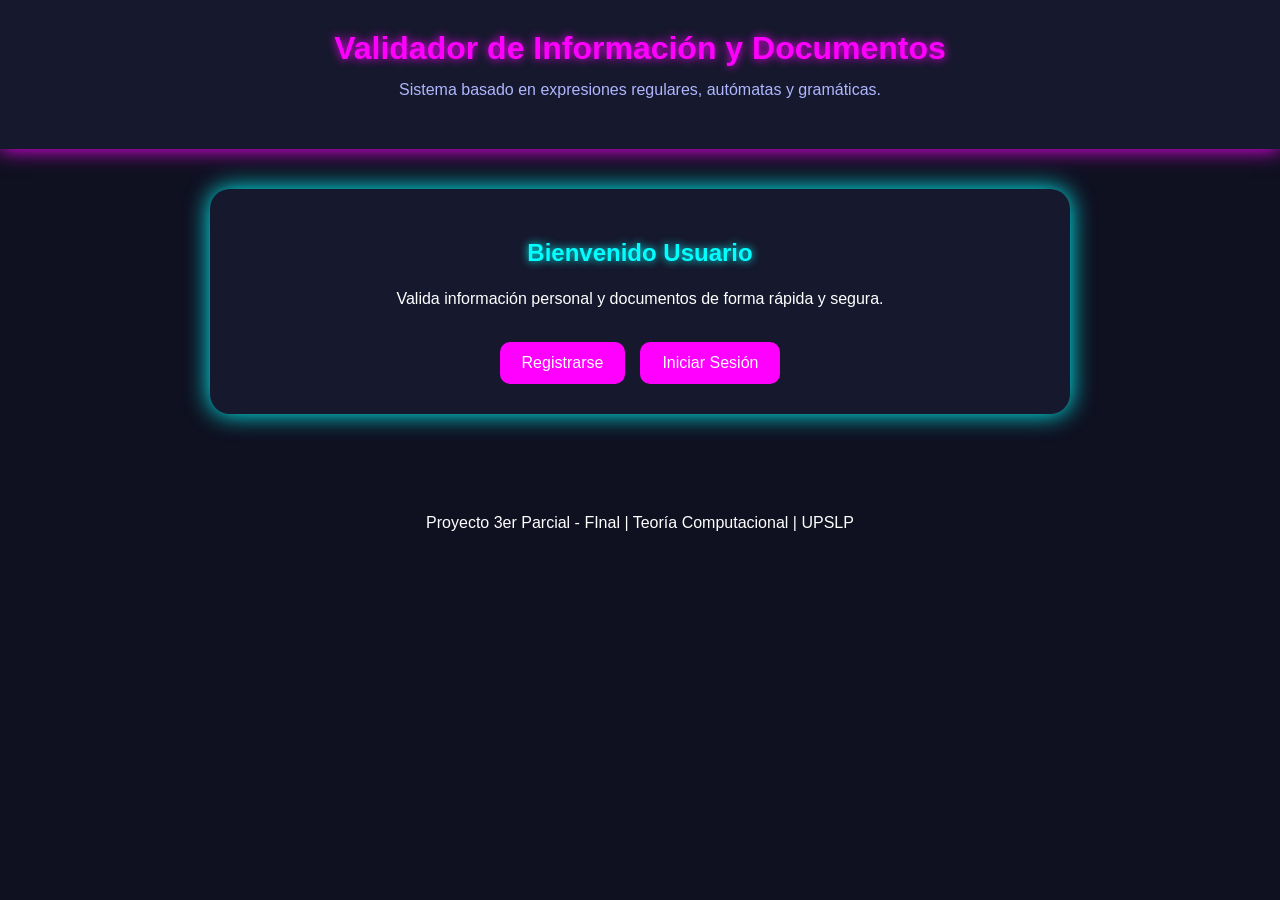
==== index.html @ 4fd0c359 "Add files via upload" ====
<!DOCTYPE html> 
<html lang="es"> 
<head> 
<meta charset="UTF-8"> 
<meta name="viewport" content="width=device-width, initial-scale=1.0">
<!-- Título de la pestaña --> 
<title>Validador de Información y Documentos</title> 
<link rel="stylesheet" href="estilos.css"> 
</head> 
<body> 
<!-- Encabezado principal --> 
<header> 
<h1>Validador de Información y Documentos</h1> 
<p>Sistema basado en expresiones regulares, autómatas y gramáticas.</p> 
</header> <main class="contenedor"> 
<section class="card"> <h2>Bienvenido Usuario</h2> 
<p>Valida información personal y documentos de forma rápida y segura.</p> 
<div class="botones"> <a href="registro.html" class="btn">Registrarse</a> 
<a href="login.html" class="btn">Iniciar Sesión</a> 
</div> 
</section> 
</main> 
<footer> 
<p>Proyecto 3er Parcial - FInal | Teoría Computacional | UPSLP</p> </footer> 
</body> 
</html>
---- estilos.css ----
/* =====================================================
   PROYECTO: VALIDADOR DE INFORMACIÓN Y DOCUMENTOS

   PALETA SYNTHWAVE

   #0F1020 -> Fondo principal
   #16182D -> Tarjetas
   #FF00FF -> Rosa neón
   #00FFFF -> Cian neón
   #AEB7FF -> Texto secundario
   #252949 -> Campos de entrada
===================================================== */


/* =====================================================
   CONFIGURACIÓN GENERAL DEL SITIO
===================================================== */

body{

    margin:0;

    font-family:Arial, Helvetica, sans-serif;

    background:#0F1020;

    color:white;

    min-height:100vh;

    text-align:center;
}


/* =====================================================
   ENCABEZADO
===================================================== */

header{

    background:#16182D;

    padding:30px;

    box-shadow:0 0 20px #FF00FF;
}

/* Título principal */

header h1{

    margin:0;

    color:#FF00FF;

    text-shadow:0 0 10px #FF00FF;
}

/* Subtítulo */

header p{

    color:#AEB7FF;

    margin-top:10px;
}


/* =====================================================
   CONTENEDOR PRINCIPAL

   Centra las tarjetas
===================================================== */

.contenedor{

    display:flex;

    justify-content:center;

    align-items:center;

    padding:40px 20px;
}


/* =====================================================
   TARJETAS
===================================================== */

.card{

    background:#16182D;

    border-radius:20px;

    padding:30px;

    width:90%;

    max-width:800px;

    box-shadow:0 0 25px #00FFFF;
}


/* =====================================================
   TÍTULOS INTERIORES
===================================================== */

h2{

    color:#00FFFF;

    text-shadow:0 0 8px #00FFFF;
}

/* Subtítulos secundarios */

h3{

    color:#FF00FF;
}


/* =====================================================
   PÁRRAFOS
===================================================== */

p{

    line-height:1.6;

    color:white;
}


/* =====================================================
   FORMULARIOS
===================================================== */

form{

    display:flex;

    flex-direction:column;

    text-align:left;
}


/* Etiquetas */

label{

    margin-top:15px;

    margin-bottom:5px;

    color:#AEB7FF;

    font-weight:bold;
}


/* =====================================================
   CAMPOS DE ENTRADA
===================================================== */

input{

    background:#252949;

    border:2px solid #00FFFF;

    color:white;

    padding:12px;

    border-radius:10px;

    font-size:15px;

    transition:0.3s;
}


/* Cuando el usuario selecciona el campo */

input:focus{

    outline:none;

    box-shadow:0 0 15px #00FFFF;
}


/* Texto placeholder */

input::placeholder{

    color:#AEB7FF;
}


/* =====================================================
   CONTENEDOR DE BOTONES
===================================================== */

.botones{

    margin-top:30px;

    display:flex;

    justify-content:center;

    gap:15px;

    flex-wrap:wrap;
}


/* =====================================================
   BOTONES Y ENLACES
===================================================== */

.btn,
button{

    background:#FF00FF;

    color:white;

    border:none;

    border-radius:10px;

    padding:12px 22px;

    cursor:pointer;

    font-size:16px;

    text-decoration:none;

    transition:0.3s;
}


/* Hover */

.btn:hover,
button:hover{

    background:#00FFFF;

    color:black;

    box-shadow:0 0 20px #00FFFF;
}


/* =====================================================
   ÁREA PARA CARGA DE ARCHIVOS
===================================================== */

.zona-archivo{

    border:3px dashed #FF00FF;

    padding:30px;

    margin:20px 0;

    border-radius:15px;

    transition:0.3s;
}

/* Efecto visual */

.zona-archivo:hover{

    box-shadow:0 0 20px #FF00FF;
}


/* =====================================================
   INFORMACIÓN DE ARCHIVOS
===================================================== */

.info-archivo{

    text-align:left;

    margin-top:20px;

    padding:15px;

    background:#252949;

    border-radius:10px;
}


/* =====================================================
   CONTENEDOR DE IMAGEN

   Se usará en login.html
===================================================== */

.contenedor-imagen{

    height:250px;

    margin:20px 0;

    display:flex;

    justify-content:center;

    align-items:center;

    border:2px dashed #00FFFF;

    border-radius:15px;

    color:#AEB7FF;

    background:#252949;
}


/* =====================================================
   CLASES PARA FUTURAS VALIDACIONES

   Se usarán cuando agreguen JavaScript
===================================================== */

/* Campo correcto */

.correcto{

    border:2px solid #00FF66;
}

/* Campo incorrecto */

.incorrecto{

    border:2px solid red;
}

/* Mensaje de error */

.error{

    color:red;

    font-size:14px;

    margin-top:5px;
}

/* Mensaje de éxito */

.exito{

    color:#00FF66;

    font-size:14px;

    margin-top:5px;
}


/* =====================================================
   PIE DE PÁGINA
===================================================== */

footer{

    margin-top:20px;

    padding:20px;

    color:#AEB7FF;
}


/* =====================================================
   RESPONSIVE

   Adaptación para celulares y tabletas
===================================================== */

@media (max-width:768px){

    .card{

        width:95%;

        padding:20px;
    }

    .botones{

        flex-direction:column;
    }

    .btn,
    button{

        width:100%;
    }

    header h1{

        font-size:1.8rem;
    }
}
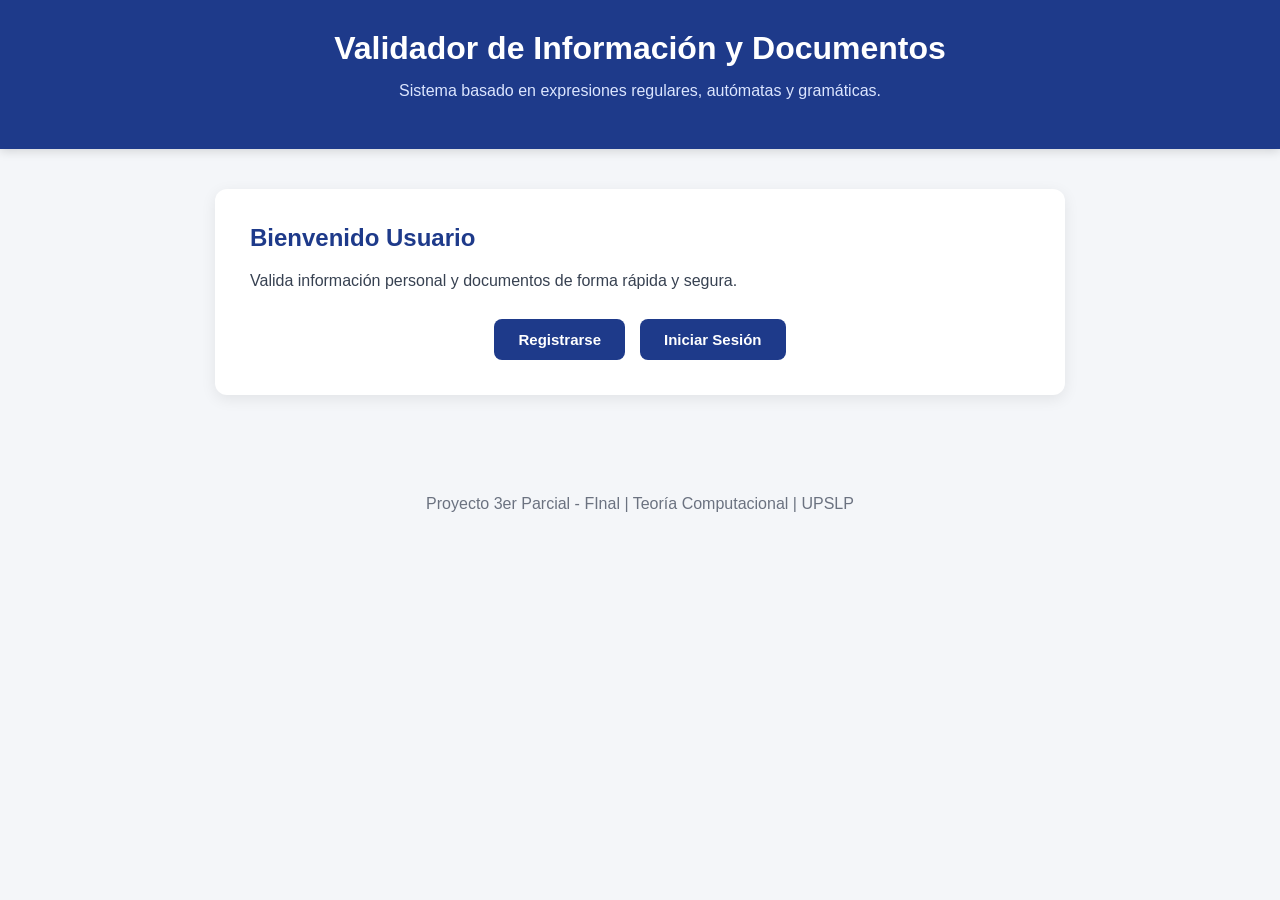
==== commit dd361603: "Change stylesheet reference in index.html Updated stylesheet reference from 'estilos.css' to 'estilo" ====
--- a/index.html
+++ b/index.html
@@ -5,7 +5,7 @@
 <meta name="viewport" content="width=device-width, initial-scale=1.0">
 <!-- Título de la pestaña --> 
 <title>Validador de Información y Documentos</title> 
-<link rel="stylesheet" href="estilos.css"> 
+<link rel="stylesheet" href="estilos1.css"> 
 </head> 
 <body> 
 <!-- Encabezado principal --> 
@@ -23,4 +23,4 @@
 <footer> 
 <p>Proyecto 3er Parcial - FInal | Teoría Computacional | UPSLP</p> </footer> 
 </body> 
-</html>+</html>
--- a/estilos1.css
+++ b/estilos1.css
@@ -0,0 +1,320 @@
+/* =====================================================
+   PROYECTO: VALIDADOR DE INFORMACIÓN Y DOCUMENTOS
+   ESTILO CORPORATIVO / PROFESIONAL
+===================================================== */
+
+/* =====================================================
+   PALETA DE COLORES
+===================================================== */
+
+:root{
+    --azul-principal:#1E3A8A;
+    --azul-secundario:#2563EB;
+    --azul-claro:#DBEAFE;
+    --gris-fondo:#F4F6F9;
+    --gris-claro:#E5E7EB;
+    --gris-texto:#374151;
+    --blanco:#FFFFFF;
+    --verde:#16A34A;
+    --rojo:#DC2626;
+}
+
+/* =====================================================
+   CONFIGURACIÓN GENERAL
+===================================================== */
+
+*{
+    margin:0;
+    padding:0;
+    box-sizing:border-box;
+}
+
+body{
+    font-family:'Segoe UI', Tahoma, Geneva, Verdana, sans-serif;
+    background:var(--gris-fondo);
+    color:var(--gris-texto);
+    min-height:100vh;
+}
+
+/* =====================================================
+   ENCABEZADO
+===================================================== */
+
+header{
+    background:var(--azul-principal);
+    color:white;
+    padding:30px;
+    text-align:center;
+    box-shadow:0 2px 10px rgba(0,0,0,0.15);
+}
+
+header h1{
+    font-size:2rem;
+    margin-bottom:10px;
+}
+
+header p{
+    font-size:1rem;
+    color:#DCE6FF;
+}
+
+/* =====================================================
+   CONTENEDOR PRINCIPAL
+===================================================== */
+
+.contenedor{
+    display:flex;
+    justify-content:center;
+    align-items:center;
+    padding:40px 20px;
+}
+
+/* =====================================================
+   TARJETAS
+===================================================== */
+
+.card{
+    background:var(--blanco);
+    width:90%;
+    max-width:850px;
+    padding:35px;
+    border-radius:12px;
+    box-shadow:0 4px 15px rgba(0,0,0,0.08);
+}
+
+/* =====================================================
+   TÍTULOS
+===================================================== */
+
+h2{
+    color:var(--azul-principal);
+    margin-bottom:15px;
+}
+
+h3{
+    color:var(--azul-secundario);
+    margin-bottom:10px;
+}
+
+/* =====================================================
+   PÁRRAFOS
+===================================================== */
+
+p{
+    line-height:1.7;
+    margin-bottom:15px;
+}
+
+/* =====================================================
+   FORMULARIOS
+===================================================== */
+
+form{
+    display:flex;
+    flex-direction:column;
+}
+
+/* =====================================================
+   ETIQUETAS
+===================================================== */
+
+label{
+    margin-top:15px;
+    margin-bottom:6px;
+    font-weight:600;
+    color:var(--gris-texto);
+}
+
+/* =====================================================
+   CAMPOS
+===================================================== */
+
+input,
+select,
+textarea{
+    width:100%;
+    padding:12px;
+    border:1px solid var(--gris-claro);
+    border-radius:8px;
+    font-size:15px;
+    background:white;
+    transition:0.3s ease;
+}
+
+input:focus,
+select:focus,
+textarea:focus{
+    outline:none;
+    border-color:var(--azul-secundario);
+    box-shadow:0 0 5px rgba(37,99,235,0.25);
+}
+
+input::placeholder,
+textarea::placeholder{
+    color:#9CA3AF;
+}
+
+/* =====================================================
+   BOTONES
+===================================================== */
+
+.botones{
+    display:flex;
+    justify-content:center;
+    gap:15px;
+    flex-wrap:wrap;
+    margin-top:25px;
+}
+
+.btn,
+button{
+    background:var(--azul-principal);
+    color:white;
+    padding:12px 24px;
+    border:none;
+    border-radius:8px;
+    text-decoration:none;
+    cursor:pointer;
+    font-size:15px;
+    font-weight:600;
+    transition:0.3s ease;
+}
+
+.btn:hover,
+button:hover{
+    background:var(--azul-secundario);
+    transform:translateY(-2px);
+}
+
+/* =====================================================
+   ÁREA DE CARGA DE ARCHIVOS
+===================================================== */
+
+.zona-archivo{
+    border:2px dashed var(--azul-secundario);
+    background:#F8FAFC;
+    border-radius:10px;
+    padding:30px;
+    margin:20px 0;
+    text-align:center;
+    transition:0.3s;
+}
+
+.zona-archivo:hover{
+    background:var(--azul-claro);
+}
+
+/* =====================================================
+   INFORMACIÓN DE ARCHIVOS
+===================================================== */
+
+.info-archivo{
+    background:#F9FAFB;
+    border:1px solid var(--gris-claro);
+    border-radius:8px;
+    padding:15px;
+    margin-top:20px;
+    text-align:left;
+}
+
+/* =====================================================
+   CONTENEDOR DE IMAGEN
+===================================================== */
+
+.contenedor-imagen{
+    height:250px;
+    border:2px dashed var(--gris-claro);
+    border-radius:10px;
+    background:white;
+    display:flex;
+    justify-content:center;
+    align-items:center;
+    margin:20px 0;
+    color:#6B7280;
+}
+
+/* =====================================================
+   MENSAJES DE VALIDACIÓN
+===================================================== */
+
+.correcto{
+    border:2px solid var(--verde);
+}
+
+.incorrecto{
+    border:2px solid var(--rojo);
+}
+
+.error{
+    color:var(--rojo);
+    margin-top:5px;
+    font-size:14px;
+}
+
+.exito{
+    color:var(--verde);
+    margin-top:5px;
+    font-size:14px;
+}
+
+/* =====================================================
+   TABLAS (POR SI LAS USAS DESPUÉS)
+===================================================== */
+
+table{
+    width:100%;
+    border-collapse:collapse;
+    margin-top:20px;
+}
+
+table th{
+    background:var(--azul-principal);
+    color:white;
+    padding:12px;
+}
+
+table td{
+    padding:12px;
+    border:1px solid var(--gris-claro);
+}
+
+table tr:nth-child(even){
+    background:#F9FAFB;
+}
+
+/* =====================================================
+   PIE DE PÁGINA
+===================================================== */
+
+footer{
+    text-align:center;
+    padding:25px;
+    color:#6B7280;
+    margin-top:30px;
+}
+
+/* =====================================================
+   RESPONSIVE
+===================================================== */
+
+@media (max-width:768px){
+
+    .card{
+        width:95%;
+        padding:20px;
+    }
+
+    .botones{
+        flex-direction:column;
+    }
+
+    .btn,
+    button{
+        width:100%;
+    }
+
+    header h1{
+        font-size:1.6rem;
+    }
+
+}
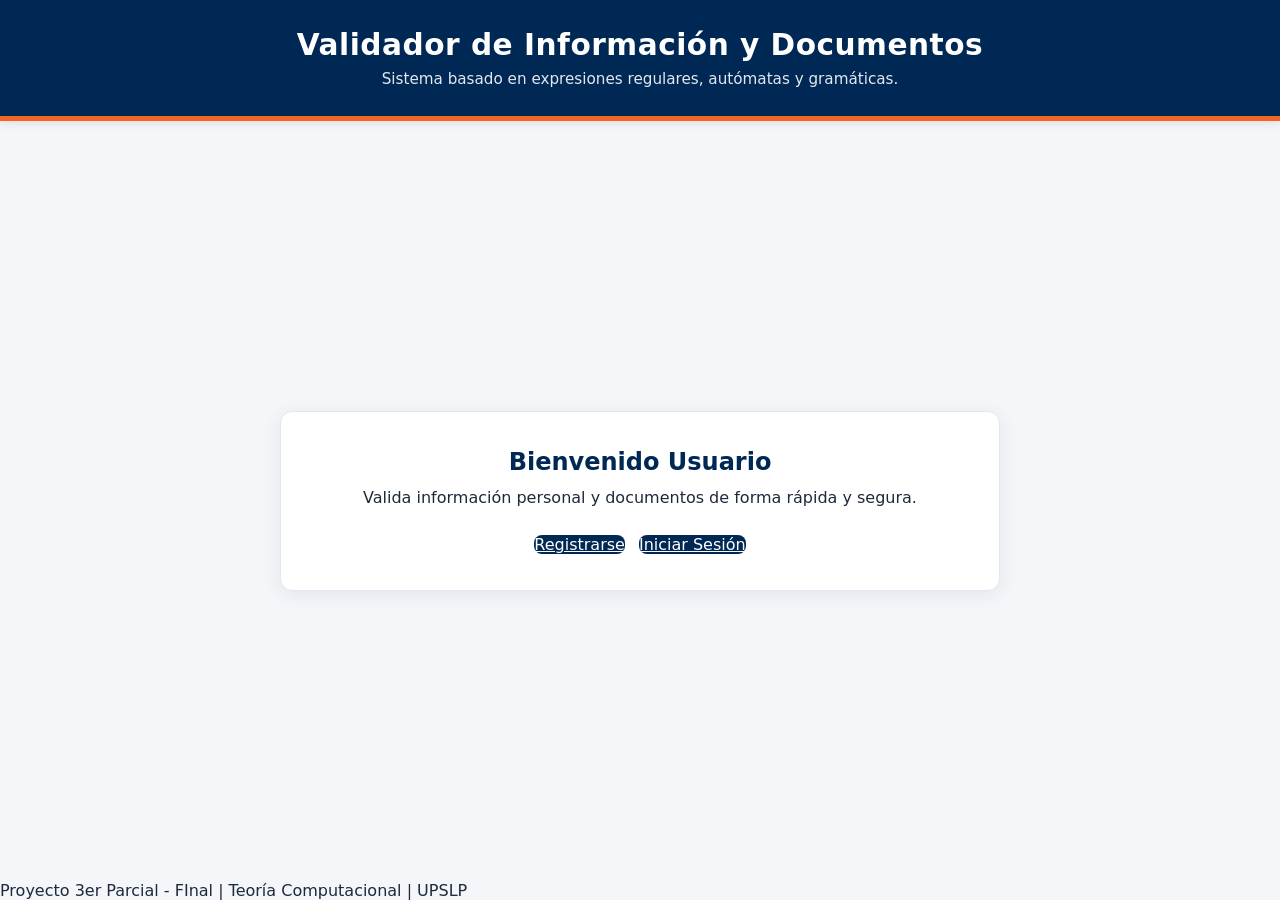
==== commit 29f68297: "Update index.html" ====
--- a/index.html
+++ b/index.html
@@ -5,7 +5,7 @@
 <meta name="viewport" content="width=device-width, initial-scale=1.0">
 <!-- Título de la pestaña --> 
 <title>Validador de Información y Documentos</title> 
-<link rel="stylesheet" href="estilos1.css"> 
+<link rel="stylesheet" href="estilos.css"> 
 </head> 
 <body> 
 <!-- Encabezado principal --> 
--- a/estilos.css
+++ b/estilos.css
@@ -0,0 +1,177 @@
+/* =====================================================
+   PROYECTO: VALIDADOR DE INFORMACIÓN Y DOCUMENTOS
+   PALETA INSTITUCIONAL UPSLP (PROFESIONAL)
+   
+   #002855 -> Azul Marino Institucional (Primario)
+   #003D7A -> Azul Medio (Hover / Secundario)
+   #F26522 -> Naranja UPSLP (Acentos y Destacados)
+   #F4F6F9 -> Fondo general (Gris muy claro)
+   #FFFFFF -> Tarjetas (Blanco puro)
+   #1E293B -> Texto principal (Gris oscuro)
+   #64748B -> Texto secundario
+===================================================== */
+
+:root {
+    --azul-upslp: #002855;
+    --azul-hover: #003D7A;
+    --naranja-upslp: #F26522;
+    --naranja-hover: #D9531E;
+    --fondo: #F4F6F9;
+    --blanco: #FFFFFF;
+    --texto-principal: #1E293B;
+    --texto-secundario: #64748B;
+    --borde: #CBD5E1;
+    --exito: #16A34A;
+    --error: #DC2626;
+}
+
+* {
+    box-sizing: border-box;
+    margin: 0;
+    padding: 0;
+}
+
+body {
+    font-family: 'Segoe UI', system-ui, -apple-system, sans-serif;
+    background-color: var(--fondo);
+    color: var(--texto-principal);
+    min-height: 100vh;
+    display: flex;
+    flex-direction: column;
+}
+
+/* =====================================================
+   ENCABEZADO INSTITUCIONAL
+===================================================== */
+
+header {
+    background-color: var(--azul-upslp);
+    color: var(--blanco);
+    padding: 28px 20px;
+    text-align: center;
+    border-bottom: 5px solid var(--naranja-upslp);
+    box-shadow: 0 2px 10px rgba(0, 0, 0, 0.1);
+}
+
+header h1 {
+    font-size: 1.85rem;
+    font-weight: 700;
+    letter-spacing: 0.5px;
+}
+
+header p {
+    color: #E2E8F0;
+    margin-top: 8px;
+    font-size: 0.95rem;
+}
+
+/* =====================================================
+   CONTENEDOR PRINCIPAL Y TARJETAS
+===================================================== */
+
+.contenedor {
+    flex: 1;
+    display: flex;
+    justify-content: center;
+    align-items: center;
+    padding: 40px 20px;
+}
+
+.card {
+    background: var(--blanco);
+    border-radius: 12px;
+    padding: 36px 40px;
+    width: 100%;
+    max-width: 720px;
+    box-shadow: 0 4px 20px rgba(0, 40, 85, 0.08);
+    border: 1px solid #E2E8F0;
+    text-align: center;
+}
+
+.card-angosta {
+    max-width: 480px;
+}
+
+h2 {
+    color: var(--azul-upslp);
+    font-size: 1.5rem;
+    margin-bottom: 12px;
+}
+
+.descripcion-card {
+    color: var(--texto-secundario);
+    margin-bottom: 24px;
+    line-height: 1.5;
+}
+
+/* =====================================================
+   FORMULARIOS Y CAMPOS DE ENTRADA
+===================================================== */
+
+form {
+    display: flex;
+    flex-direction: column;
+    text-align: left;
+}
+
+.grid-formulario {
+    display: grid;
+    grid-template-columns: 1fr 1fr;
+    gap: 18px 24px;
+    margin-bottom: 10px;
+}
+
+.campo {
+    display: flex;
+    flex-direction: column;
+}
+
+label {
+    margin-bottom: 6px;
+    color: var(--azul-upslp);
+    font-weight: 600;
+    font-size: 0.9rem;
+}
+
+input[type="text"],
+input[type="password"],
+input[type="file"] {
+    background: #F8FAFC;
+    border: 1.5px solid var(--borde);
+    color: var(--texto-principal);
+    padding: 11px 14px;
+    border-radius: 8px;
+    font-size: 0.95rem;
+    transition: all 0.2s ease;
+    width: 100%;
+}
+
+input:focus {
+    outline: none;
+    background: var(--blanco);
+    border-color: var(--azul-upslp);
+    box-shadow: 0 0 0 3px rgba(0, 40, 85, 0.12);
+}
+
+input::placeholder {
+    color: #94A3B8;
+}
+
+/* =====================================================
+   BOTONES Y ENLACES DE ACCIÓN
+===================================================== */
+
+.botones {
+    margin-top: 28px;
+    display: flex;
+    justify-content: center;
+    gap: 14px;
+    flex-wrap: wrap;
+}
+
+.btn,
+button {
+    background-color: var(--azul-upslp);
+    color: var(--blanco);
+    border: none;
+    border-radius: 8px
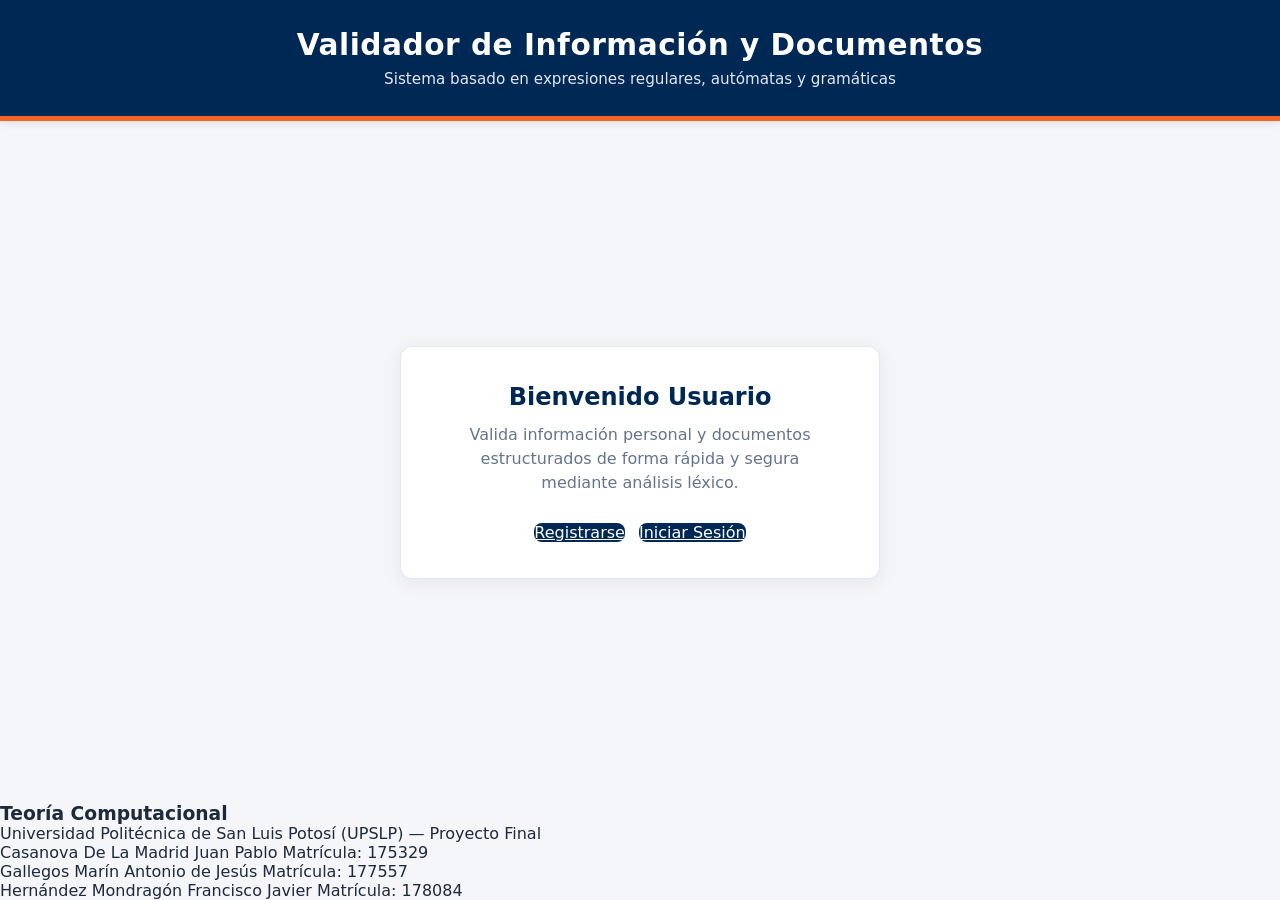
==== commit 069d546b: "Update index.html" ====
--- a/index.html
+++ b/index.html
@@ -1,26 +1,51 @@
-<!DOCTYPE html> 
-<html lang="es"> 
-<head> 
-<meta charset="UTF-8"> 
-<meta name="viewport" content="width=device-width, initial-scale=1.0">
-<!-- Título de la pestaña --> 
-<title>Validador de Información y Documentos</title> 
-<link rel="stylesheet" href="estilos.css"> 
-</head> 
-<body> 
-<!-- Encabezado principal --> 
-<header> 
-<h1>Validador de Información y Documentos</h1> 
-<p>Sistema basado en expresiones regulares, autómatas y gramáticas.</p> 
-</header> <main class="contenedor"> 
-<section class="card"> <h2>Bienvenido Usuario</h2> 
-<p>Valida información personal y documentos de forma rápida y segura.</p> 
-<div class="botones"> <a href="registro.html" class="btn">Registrarse</a> 
-<a href="login.html" class="btn">Iniciar Sesión</a> 
-</div> 
-</section> 
-</main> 
-<footer> 
-<p>Proyecto 3er Parcial - FInal | Teoría Computacional | UPSLP</p> </footer> 
-</body> 
+<!DOCTYPE html>
+<html lang="es">
+<head>
+    <meta charset="UTF-8">
+    <meta name="viewport" content="width=device-width, initial-scale=1.0">
+    <title>Validador de Información y Documentos | UPSLP</title>
+    <link rel="stylesheet" href="estilos.css">
+</head>
+<body>
+    <header>
+        <h1>Validador de Información y Documentos</h1>
+        <p>Sistema basado en expresiones regulares, autómatas y gramáticas</p>
+    </header>
+
+    <main class="contenedor">
+        <section class="card card-angosta">
+            <h2>Bienvenido Usuario</h2>
+            <p class="descripcion-card">
+                Valida información personal y documentos estructurados de forma rápida y segura mediante análisis léxico.
+            </p>
+            <div class="botones">
+                <a href="registro.html" class="btn btn-primario">Registrarse</a>
+                <a href="login.html" class="btn">Iniciar Sesión</a>
+            </div>
+        </section>
+    </main>
+
+    <footer>
+        <div class="footer-contenido">
+            <div class="footer-materia">
+                <h3>Teoría Computacional</h3>
+                <p>Universidad Politécnica de San Luis Potosí (UPSLP) — Proyecto Final</p>
+            </div>
+            <div class="equipo-grid">
+                <div class="integrante">
+                    <span class="nombre">Casanova De La Madrid Juan Pablo</span>
+                    <span class="matricula">Matrícula: 175329</span>
+                </div>
+                <div class="integrante">
+                    <span class="nombre">Gallegos Marín Antonio de Jesús</span>
+                    <span class="matricula">Matrícula: 177557</span>
+                </div>
+                <div class="integrante">
+                    <span class="nombre">Hernández Mondragón Francisco Javier</span>
+                    <span class="matricula">Matrícula: 178084</span>
+                </div>
+            </div>
+        </div>
+    </footer>
+</body>
 </html>
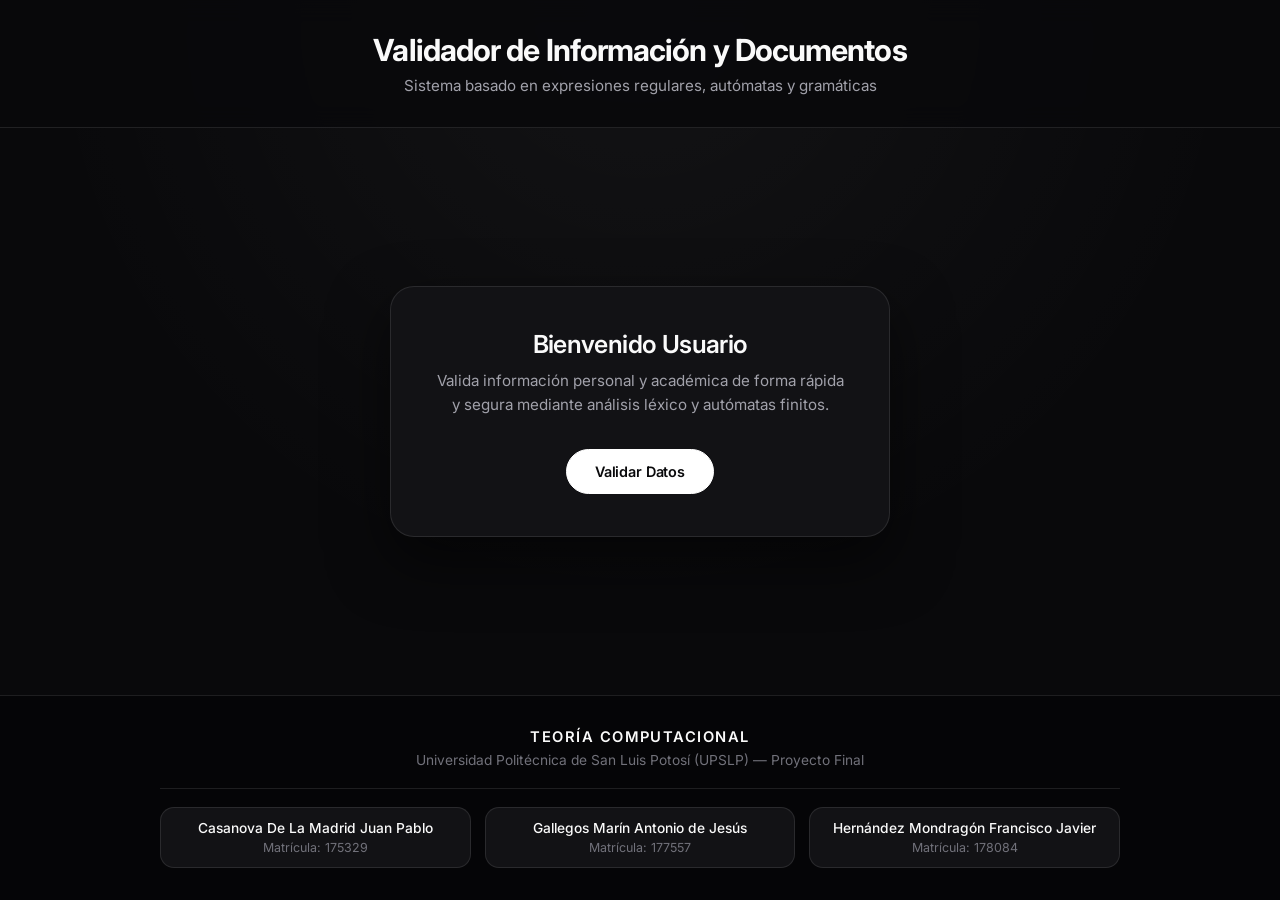
==== commit 07e27ba3: "Revise content and button text in index.html Updated the description of the validation system and mo" ====
--- a/index.html
+++ b/index.html
@@ -16,11 +16,10 @@
         <section class="card card-angosta">
             <h2>Bienvenido Usuario</h2>
             <p class="descripcion-card">
-                Valida información personal y documentos estructurados de forma rápida y segura mediante análisis léxico.
+                Valida información personal y académica de forma rápida y segura mediante análisis léxico y autómatas finitos.
             </p>
             <div class="botones">
-                <a href="registro.html" class="btn btn-primario">Registrarse</a>
-                <a href="login.html" class="btn">Iniciar Sesión</a>
+                <a href="registro.html" class="btn btn-primario">Validar Datos</a>
             </div>
         </section>
     </main>
--- a/estilos.css
+++ b/estilos.css
@@ -1,28 +1,33 @@
 /* =====================================================
    PROYECTO: VALIDADOR DE INFORMACIÓN Y DOCUMENTOS
-   PALETA INSTITUCIONAL UPSLP (PROFESIONAL)
+   ESTILO: DARK MODE EDITORIAL / MINIMALISTA
    
-   #002855 -> Azul Marino Institucional (Primario)
-   #003D7A -> Azul Medio (Hover / Secundario)
-   #F26522 -> Naranja UPSLP (Acentos y Destacados)
-   #F4F6F9 -> Fondo general (Gris muy claro)
-   #FFFFFF -> Tarjetas (Blanco puro)
-   #1E293B -> Texto principal (Gris oscuro)
-   #64748B -> Texto secundario
-===================================================== */
+   #09090B -> Fondo principal (Negro profundo)
+   #121215 -> Superficie de tarjetas (Grafito oscuro)
+   #1A1A1F -> Campos y contenedores secundarios
+   #FAFAFA -> Texto principal y botón primario
+   #A1A1AA -> Texto secundario
+   rgba(255,255,255,0.10) -> Bordes sutiles
+===================================================== */
+
+@import url('https://fonts.googleapis.com/css2?family=Inter:wght@400;500;600;700&display=swap');
 
 :root {
-    --azul-upslp: #002855;
-    --azul-hover: #003D7A;
-    --naranja-upslp: #F26522;
-    --naranja-hover: #D9531E;
-    --fondo: #F4F6F9;
+    color-scheme: dark;
+    --bg-principal: #09090B;
+    --bg-tarjeta: #121215;
+    --bg-elevado: #1A1A1F;
+    --bg-hover: #24242B;
+    --borde: rgba(255, 255, 255, 0.10);
+    --borde-hover: rgba(255, 255, 255, 0.24);
+    --texto-principal: #FAFAFA;
+    --texto-secundario: #A1A1AA;
+    --texto-tenue: #71717A;
     --blanco: #FFFFFF;
-    --texto-principal: #1E293B;
-    --texto-secundario: #64748B;
-    --borde: #CBD5E1;
-    --exito: #16A34A;
-    --error: #DC2626;
+    --negro: #09090B;
+    --exito: #22C55E;
+    --error: #EF4444;
+    --aviso: #F59E0B;
 }
 
 * {
@@ -32,37 +37,41 @@
 }
 
 body {
-    font-family: 'Segoe UI', system-ui, -apple-system, sans-serif;
-    background-color: var(--fondo);
+    font-family: 'Inter', system-ui, -apple-system, BlinkMacSystemFont, 'Segoe UI', sans-serif;
+    background-color: var(--bg-principal);
+    background-image: radial-gradient(circle at 50% 0%, rgba(255, 255, 255, 0.045) 0%, transparent 55%);
     color: var(--texto-principal);
     min-height: 100vh;
     display: flex;
     flex-direction: column;
-}
-
-/* =====================================================
-   ENCABEZADO INSTITUCIONAL
+    -webkit-font-smoothing: antialiased;
+    -moz-osx-font-smoothing: grayscale;
+}
+
+/* =====================================================
+   ENCABEZADO MINIMALISTA
 ===================================================== */
 
 header {
-    background-color: var(--azul-upslp);
-    color: var(--blanco);
-    padding: 28px 20px;
+    background-color: rgba(9, 9, 11, 0.85);
+    backdrop-filter: blur(12px);
+    padding: 32px 24px;
     text-align: center;
-    border-bottom: 5px solid var(--naranja-upslp);
-    box-shadow: 0 2px 10px rgba(0, 0, 0, 0.1);
+    border-bottom: 1px solid var(--borde);
 }
 
 header h1 {
-    font-size: 1.85rem;
+    font-size: 1.9rem;
     font-weight: 700;
-    letter-spacing: 0.5px;
+    letter-spacing: -0.03em;
+    color: var(--texto-principal);
 }
 
 header p {
-    color: #E2E8F0;
+    color: var(--texto-secundario);
     margin-top: 8px;
     font-size: 0.95rem;
+    font-weight: 400;
 }
 
 /* =====================================================
@@ -74,34 +83,129 @@
     display: flex;
     justify-content: center;
     align-items: center;
-    padding: 40px 20px;
+    padding: 48px 20px;
 }
 
 .card {
-    background: var(--blanco);
-    border-radius: 12px;
-    padding: 36px 40px;
+    background-color: var(--bg-tarjeta);
+    border-radius: 24px;
+    padding: 42px 44px;
     width: 100%;
-    max-width: 720px;
-    box-shadow: 0 4px 20px rgba(0, 40, 85, 0.08);
-    border: 1px solid #E2E8F0;
+    max-width: 760px;
+    border: 1px solid var(--borde);
+    box-shadow: 0 24px 60px rgba(0, 0, 0, 0.55);
     text-align: center;
 }
 
 .card-angosta {
-    max-width: 480px;
+    max-width: 500px;
 }
 
 h2 {
-    color: var(--azul-upslp);
-    font-size: 1.5rem;
-    margin-bottom: 12px;
+    color: var(--texto-principal);
+    font-size: 1.55rem;
+    font-weight: 600;
+    letter-spacing: -0.025em;
+    margin-bottom: 10px;
 }
 
 .descripcion-card {
     color: var(--texto-secundario);
-    margin-bottom: 24px;
-    line-height: 1.5;
+    margin-bottom: 28px;
+    line-height: 1.6;
+    font-size: 0.95rem;
+}
+
+/* =====================================================
+   PANEL DE SISTEMA Y AUTODETECCIÓN (IP / URL)
+===================================================== */
+
+.panel-sistema {
+    background-color: var(--bg-elevado);
+    border: 1px solid var(--borde);
+    border-radius: 16px;
+    padding: 16px 18px;
+    margin-bottom: 28px;
+    text-align: left;
+}
+
+.panel-fila {
+    display: flex;
+    justify-content: space-between;
+    align-items: center;
+    gap: 16px;
+    flex-wrap: wrap;
+}
+
+.titulo-sistema {
+    font-size: 0.72rem;
+    font-weight: 600;
+    color: var(--texto-tenue);
+    display: block;
+    margin-bottom: 6px;
+    text-transform: uppercase;
+    letter-spacing: 0.08em;
+}
+
+.texto-deteccion {
+    color: var(--texto-secundario);
+    font-size: 0.82rem;
+    line-height: 1.4;
+    display: block;
+}
+
+.btn-mini {
+    background-color: var(--blanco);
+    color: var(--negro);
+    border: none;
+    border-radius: 9999px;
+    padding: 9px 18px;
+    font-size: 0.8rem;
+    font-weight: 600;
+    cursor: pointer;
+    white-space: nowrap;
+}
+
+.btn-mini:hover {
+    background-color: #E4E4E7;
+    color: var(--negro);
+}
+
+.btn-mini:disabled {
+    opacity: 0.6;
+    cursor: wait;
+}
+
+.badges-sistema {
+    display: flex;
+    flex-wrap: wrap;
+    gap: 8px;
+    margin-top: 8px;
+}
+
+.badge-estado {
+    font-size: 0.8rem;
+    padding: 6px 14px;
+    border-radius: 9999px;
+    font-weight: 500;
+}
+
+.badge-ok {
+    background-color: rgba(34, 197, 94, 0.12);
+    color: #86EFAC;
+    border: 1px solid rgba(34, 197, 94, 0.28);
+}
+
+.badge-aviso {
+    background-color: rgba(245, 158, 11, 0.12);
+    color: #FDE68A;
+    border: 1px solid rgba(245, 158, 11, 0.28);
+}
+
+.badge-error {
+    background-color: rgba(239, 68, 68, 0.12);
+    color: #FCA5A5;
+    border: 1px solid rgba(239, 68, 68, 0.28);
 }
 
 /* =====================================================
@@ -117,8 +221,8 @@
 .grid-formulario {
     display: grid;
     grid-template-columns: 1fr 1fr;
-    gap: 18px 24px;
-    margin-bottom: 10px;
+    gap: 20px 24px;
+    margin-bottom: 12px;
 }
 
 .campo {
@@ -126,52 +230,439 @@
     flex-direction: column;
 }
 
+.campo-completo {
+    grid-column: 1 / -1;
+}
+
 label {
-    margin-bottom: 6px;
-    color: var(--azul-upslp);
-    font-weight: 600;
-    font-size: 0.9rem;
+    margin-bottom: 8px;
+    color: var(--texto-principal);
+    font-weight: 500;
+    font-size: 0.86rem;
+    letter-spacing: -0.01em;
 }
 
 input[type="text"],
 input[type="password"],
 input[type="file"] {
-    background: #F8FAFC;
-    border: 1.5px solid var(--borde);
-    color: var(--texto-principal);
-    padding: 11px 14px;
-    border-radius: 8px;
-    font-size: 0.95rem;
-    transition: all 0.2s ease;
+    background-color: var(--bg-elevado);
+    border: 1px solid var(--borde);
+    color: var(--texto-principal);
+    padding: 13px 16px;
+    border-radius: 14px;
+    font-family: inherit;
+    font-size: 0.94rem;
+    transition: border-color 0.2s ease, background-color 0.2s ease, box-shadow 0.2s ease;
     width: 100%;
+}
+
+input:hover:not([readonly]) {
+    border-color: var(--borde-hover);
 }
 
 input:focus {
     outline: none;
-    background: var(--blanco);
-    border-color: var(--azul-upslp);
-    box-shadow: 0 0 0 3px rgba(0, 40, 85, 0.12);
+    background-color: #1F1F26;
+    border-color: rgba(255, 255, 255, 0.55);
+    box-shadow: 0 0 0 3px rgba(255, 255, 255, 0.08);
 }
 
 input::placeholder {
-    color: #94A3B8;
-}
-
-/* =====================================================
-   BOTONES Y ENLACES DE ACCIÓN
+    color: var(--texto-tenue);
+}
+
+input[readonly] {
+    background-color: rgba(255, 255, 255, 0.03);
+    color: var(--texto-secundario);
+    cursor: not-allowed;
+    border: 1px dashed rgba(255, 255, 255, 0.16);
+}
+
+input[type="file"]::file-selector-button {
+    background-color: var(--blanco);
+    color: var(--negro);
+    border: none;
+    border-radius: 9999px;
+    padding: 8px 18px;
+    margin-right: 14px;
+    font-family: inherit;
+    font-size: 0.84rem;
+    font-weight: 600;
+    cursor: pointer;
+    transition: background-color 0.2s ease;
+}
+
+input[type="file"]::file-selector-button:hover {
+    background-color: #E4E4E7;
+}
+
+.ayuda-campo {
+    color: var(--texto-tenue);
+    font-size: 0.78rem;
+    margin-top: 6px;
+    line-height: 1.4;
+}
+
+.mensaje-campo {
+    min-height: 18px;
+    display: block;
+}
+
+/* =====================================================
+   BOTONES REDONDEADOS (ESTILO PÍLDORA)
 ===================================================== */
 
 .botones {
-    margin-top: 28px;
+    margin-top: 32px;
     display: flex;
     justify-content: center;
-    gap: 14px;
+    align-items: center;
+    gap: 12px;
     flex-wrap: wrap;
 }
 
 .btn,
 button {
-    background-color: var(--azul-upslp);
-    color: var(--blanco);
-    border: none;
-    border-radius: 8px
+    background-color: var(--bg-elevado);
+    color: var(--texto-principal);
+    border: 1px solid var(--borde-hover);
+    border-radius: 9999px;
+    padding: 13px 28px;
+    cursor: pointer;
+    font-family: inherit;
+    font-size: 0.9rem;
+    font-weight: 600;
+    letter-spacing: -0.01em;
+    text-decoration: none;
+    transition: background-color 0.2s ease, border-color 0.2s ease, transform 0.15s ease, color 0.2s ease;
+    display: inline-flex;
+    align-items: center;
+    justify-content: center;
+}
+
+.btn:hover,
+button:hover {
+    background-color: var(--bg-hover);
+    border-color: rgba(255, 255, 255, 0.4);
+    transform: translateY(-1px);
+}
+
+.btn:active,
+button:active {
+    transform: translateY(0);
+}
+
+/* Acción principal: blanco puro sobre negro */
+.btn-primario,
+button[type="submit"] {
+    background-color: var(--blanco);
+    color: var(--negro);
+    border: 1px solid var(--blanco);
+}
+
+.btn-primario:hover,
+button[type="submit"]:hover {
+    background-color: #E4E4E7;
+    border-color: #E4E4E7;
+    color: var(--negro);
+}
+
+/* Acción secundaria: borde limpio y fondo transparente */
+.btn-secundario {
+    background-color: transparent;
+    color: var(--texto-secundario);
+    border: 1px solid var(--borde);
+}
+
+.btn-secundario:hover {
+    background-color: rgba(255, 255, 255, 0.06);
+    border-color: var(--borde-hover);
+    color: var(--texto-principal);
+}
+
+/* =====================================================
+   ÁREA DE CARGA DE ARCHIVOS E IMÁGENES
+===================================================== */
+
+.zona-archivo {
+    border: 1.5px dashed rgba(255, 255, 255, 0.2);
+    background-color: var(--bg-elevado);
+    padding: 36px 24px;
+    margin: 22px 0;
+    border-radius: 18px;
+    transition: border-color 0.25s ease, background-color 0.25s ease;
+}
+
+.zona-archivo:hover {
+    border-color: rgba(255, 255, 255, 0.48);
+    background-color: #1F1F26;
+}
+
+.zona-archivo p {
+    color: var(--texto-secundario);
+    font-weight: 500;
+    font-size: 0.92rem;
+    margin-bottom: 16px;
+}
+
+.contenedor-imagen {
+    margin: 16px 0 26px 0;
+    display: flex;
+    justify-content: center;
+    align-items: center;
+    overflow: hidden;
+    border-radius: 16px;
+    border: 1px solid var(--borde);
+    background-color: var(--bg-elevado);
+}
+
+.contenedor-imagen img {
+    max-width: 100%;
+    height: auto;
+    display: block;
+}
+
+/* =====================================================
+   ESTADOS DE VALIDACIÓN (JAVASCRIPT)
+===================================================== */
+
+.correcto {
+    border-color: rgba(34, 197, 94, 0.7) !important;
+    background-color: rgba(34, 197, 94, 0.06) !important;
+}
+
+.incorrecto {
+    border-color: rgba(239, 68, 68, 0.75) !important;
+    background-color: rgba(239, 68, 68, 0.06) !important;
+}
+
+.error {
+    color: #FCA5A5;
+    font-size: 0.8rem;
+    margin-top: 5px;
+    font-weight: 500;
+}
+
+.exito {
+    color: #86EFAC;
+    font-size: 0.8rem;
+    margin-top: 5px;
+    font-weight: 500;
+}
+
+/* =====================================================
+   RESUMEN FINAL DE VALIDACIÓN
+===================================================== */
+
+.resumen-oculto {
+    display: none;
+}
+
+.resumen-errores,
+.resumen-exito {
+    margin-top: 24px;
+    padding: 18px 22px;
+    border-radius: 16px;
+    text-align: left;
+    font-size: 0.9rem;
+    line-height: 1.55;
+}
+
+.resumen-errores {
+    background-color: rgba(239, 68, 68, 0.09);
+    border: 1px solid rgba(239, 68, 68, 0.32);
+    color: #FECACA;
+}
+
+.resumen-errores h3 {
+    font-size: 0.98rem;
+    font-weight: 600;
+    margin-bottom: 10px;
+    color: #FCA5A5;
+}
+
+.resumen-errores ul {
+    margin: 8px 0 12px 20px;
+}
+
+.resumen-errores li {
+    margin-bottom: 6px;
+}
+
+.resumen-exito {
+    background-color: rgba(34, 197, 94, 0.09);
+    border: 1px solid rgba(34, 197, 94, 0.32);
+    color: #DCFCE7;
+}
+
+.resumen-exito h3 {
+    font-size: 0.98rem;
+    font-weight: 600;
+    margin-bottom: 6px;
+    color: #86EFAC;
+}
+
+/* =====================================================
+   GUÍA DESPLEGABLE DE EJEMPLOS
+===================================================== */
+
+.guia-ejemplos {
+    margin-top: 32px;
+    text-align: left;
+    border: 1px solid var(--borde);
+    border-radius: 16px;
+    padding: 14px 18px;
+    background-color: var(--bg-elevado);
+}
+
+.guia-ejemplos summary {
+    cursor: pointer;
+    font-weight: 500;
+    color: var(--texto-principal);
+    font-size: 0.88rem;
+    user-select: none;
+}
+
+.guia-ejemplos summary:hover {
+    color: var(--texto-secundario);
+}
+
+.tabla-ejemplos-contenedor {
+    overflow-x: auto;
+    margin-top: 14px;
+    border-radius: 10px;
+    border: 1px solid var(--borde);
+}
+
+.tabla-ejemplos {
+    width: 100%;
+    border-collapse: collapse;
+    font-size: 0.82rem;
+}
+
+.tabla-ejemplos th,
+.tabla-ejemplos td {
+    border-bottom: 1px solid var(--borde);
+    padding: 10px 12px;
+    text-align: left;
+}
+
+.tabla-ejemplos tr:last-child td {
+    border-bottom: none;
+}
+
+.tabla-ejemplos th {
+    background-color: rgba(255, 255, 255, 0.05);
+    color: var(--texto-principal);
+    font-weight: 600;
+}
+
+.tabla-ejemplos td {
+    color: var(--texto-secundario);
+}
+
+/* =====================================================
+   PIE DE PÁGINA ACADÉMICO
+===================================================== */
+
+footer {
+    background-color: #050507;
+    color: var(--texto-secundario);
+    padding: 32px 24px;
+    border-top: 1px solid var(--borde);
+    margin-top: auto;
+}
+
+.footer-contenido {
+    max-width: 960px;
+    margin: 0 auto;
+    display: flex;
+    flex-direction: column;
+    align-items: center;
+    gap: 20px;
+    text-align: center;
+}
+
+.footer-materia h3 {
+    color: var(--texto-principal);
+    font-size: 0.92rem;
+    font-weight: 600;
+    text-transform: uppercase;
+    letter-spacing: 0.1em;
+    margin-bottom: 6px;
+}
+
+.footer-materia p {
+    color: var(--texto-tenue);
+    font-size: 0.86rem;
+}
+
+.equipo-grid {
+    display: grid;
+    grid-template-columns: repeat(3, 1fr);
+    gap: 14px;
+    width: 100%;
+    padding-top: 18px;
+    border-top: 1px solid var(--borde);
+}
+
+.integrante {
+    background-color: var(--bg-tarjeta);
+    border: 1px solid var(--borde);
+    padding: 12px 16px;
+    border-radius: 14px;
+    transition: border-color 0.2s ease;
+}
+
+.integrante:hover {
+    border-color: var(--borde-hover);
+}
+
+.integrante .nombre {
+    font-weight: 500;
+    font-size: 0.86rem;
+    color: var(--texto-principal);
+    display: block;
+}
+
+.integrante .matricula {
+    font-size: 0.78rem;
+    color: var(--texto-tenue);
+    margin-top: 4px;
+    display: block;
+}
+
+/* =====================================================
+   RESPONSIVE (CELULARES Y TABLETAS)
+===================================================== */
+
+@media (max-width: 768px) {
+    .card {
+        padding: 28px 22px;
+        border-radius: 20px;
+    }
+
+    .grid-formulario,
+    .equipo-grid {
+        grid-template-columns: 1fr;
+    }
+
+    .panel-fila {
+        flex-direction: column;
+        align-items: stretch;
+    }
+
+    .botones {
+        flex-direction: column;
+    }
+
+    .btn,
+    button,
+    .btn-mini {
+        width: 100%;
+    }
+
+    header h1 {
+        font-size: 1.5rem;
+    }
+}
